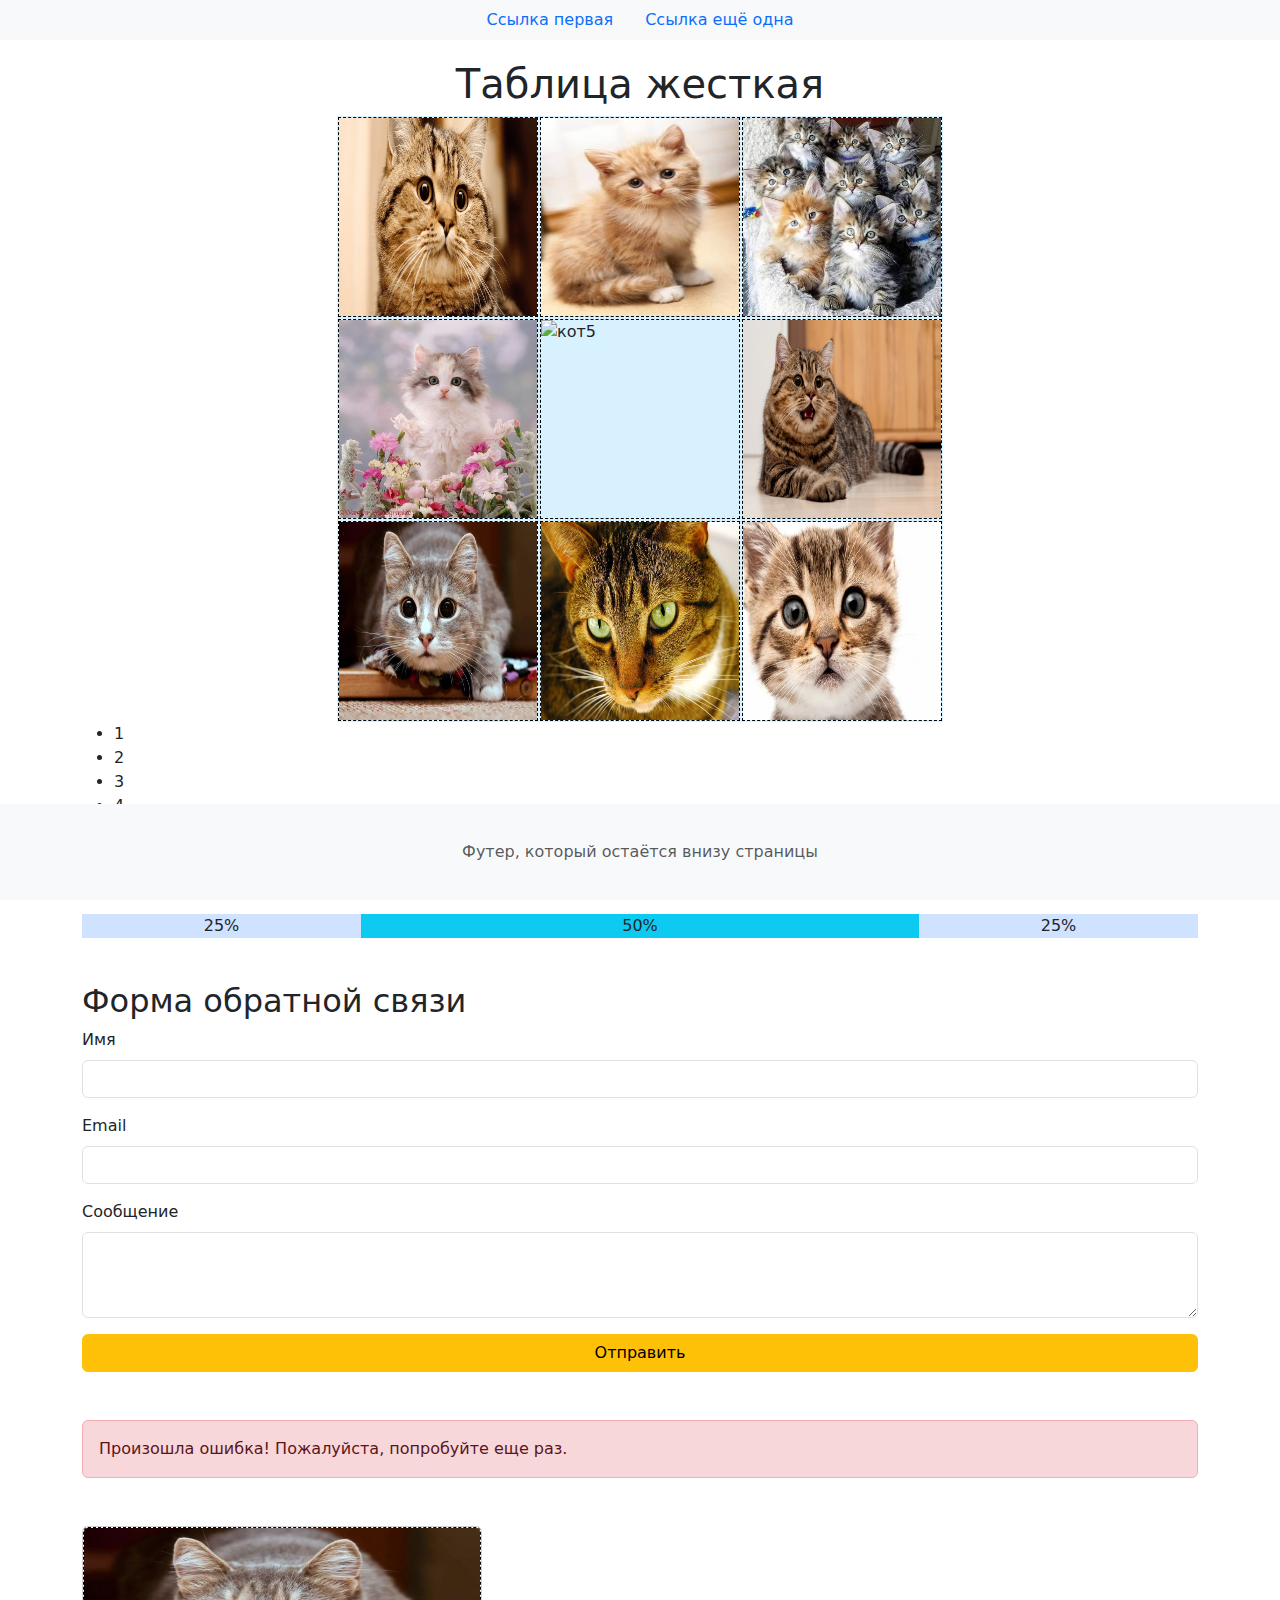
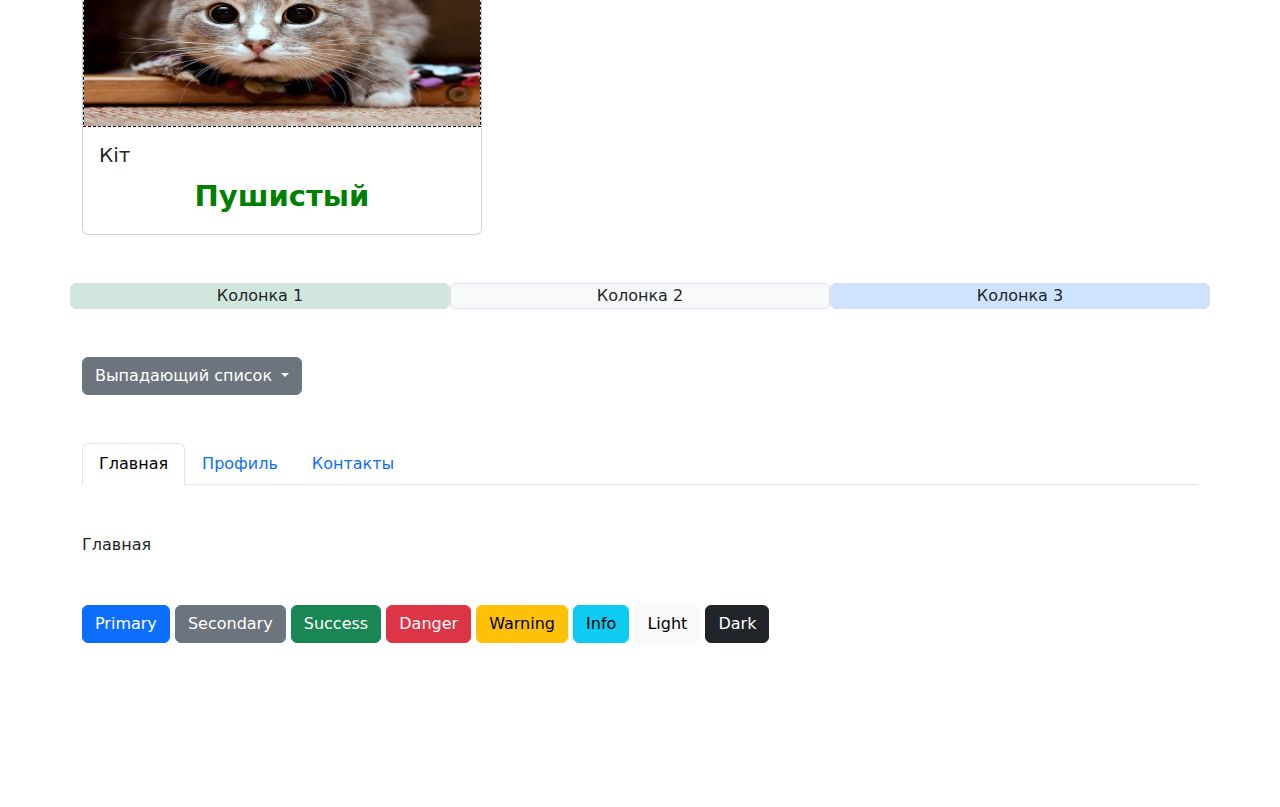
==== index.html @ 6d1c871c "lalala" ====
<!DOCTYPE html>
<html lang="ru">
<head>
    <meta charset="UTF-8">
    <meta name="viewport" content="width=device-width, initial-scale=1.0">
    <title>Sasha</title>
    <link rel="stylesheet" href="styles.css">
    <link href="https://cdn.jsdelivr.net/npm/bootstrap@5.3.0/dist/css/bootstrap.min.css" rel="stylesheet">
</head>
<body class="d-flex flex-column h-100">
    <ul class="nav justify-content-center bg-light">
        <li class="nav-item">
          <a class="nav-link" href="v6.html">Ссылка первая</a>
        </li>
        <li class="nav-item">
          <a class="nav-link" href="v6.html">Ссылка ещё одна</a>
        </li>
      </ul>
    <main class="flex-grow-1 mb-5 pb-5">
    <div class="container">
        <h1>Таблица жесткая</h1>
        <div class="d-flex justify-content-center">
            <table class="box">
                <tr>
                    <td><img src="image/cat1.png" alt="кот1"></td>
                    <td><img src="image/cat2.jpg" alt="кот2"></td>
                    <td><img src="image/cat3.jpg" alt="кот3"></td>
                </tr>
                <tr>
                    <td><img src="image/cat4.jpg" alt="кот4"></td>
                    <td><img src="image/cat5.jpg" alt="кот5"></td>
                    <td><img src="image/cat6.jpg" alt="кот6"></td>
                </tr>
                <tr>
                    <td><img src="image/cat7.jpg" alt="кот7"></td>
                    <td><img src="image/cat9.jpg" alt="кот8"></td>
                    <td><img src="image/i.webp" alt="кот9"></td>
                </tr>
            </table>  
        </div>
        <ul>
            <li>1</li>
            <li>2</li>
            <li>3</li>
            <li>4</li>
        </ul>
        <p>@alrast</p>

        <div class="container text-center">
            <div class="row align-items-center">
              <div class="col-3 bg-primary-subtle">
                25%
              </div>
              <div class="col-6 bg-info">
                50%
              </div>
              <div class="col-3 bg-primary-subtle">
                25%
              </div>
            </div>
          </div>

          <h2 class="mt-4">Форма обратной связи</h2>
          <form class="mb-5">
            <div class="mb-3">
                <label for="name" class="form-label">Имя</label>
                <input type="text" class="form-control" id="name">
            </div>
            <div class="mb-3">
                <label for="email" class="form-label">Email</label>
                <input type="email" class="form-control" id="email">
            </div>
            <div class="mb-3">
                <label for="message" class="form-label">Сообщение</label>
                <textarea class="form-control" id="message" rows="3"></textarea>
            </div>
            <button type="submit" class="btn btn-warning w-100">Отправить</button>
        </form>
        
        <div class="alert alert-danger" role="alert">
            Произошла ошибка! Пожалуйста, попробуйте еще раз.
        </div>

        <div class="my-5">
        <div class="card" style="width: 400px;">
            <img src="image/cat7.jpg" class="card-img-top">
            <div class="card-body">
                <h5 class="card-title">Кiт</h5>
                <p class="card-text">Пушистый</p>
            </div>
        </div>
    </div>

    <div class="row my-4 text-center">
        <div class="col-sm-4 bg-success-subtle border rounded">Колонка 1</div>
        <div class="col-sm-4 bg-light border rounded">Колонка 2</div>
        <div class="col-sm-4 bg-primary-subtle border rounded">Колонка 3</div>
    </div>

    <div class="dropdown my-5">
        <button class="btn btn-secondary dropdown-toggle" type="button" id="dropdownMenuButton" data-bs-toggle="dropdown">
            Выпадающий список
        </button>
        <ul class="dropdown-menu">
            <li><a class="dropdown-item" href="#">Пункт 1</a></li>
            <li><a class="dropdown-item" href="#">Пункт 2</a></li>
            <li><a class="dropdown-item" href="#">Пункт 3</a></li>
        </ul>
    </div>
        
    <ul class="nav nav-tabs my-5">
        <li class="nav-item">
            <button class="nav-link active" data-bs-toggle="tab" data-bs-target="#home" type="button">Главная</button>
        </li>
        <li class="nav-item">
            <button class="nav-link" data-bs-toggle="tab" data-bs-target="#profile" type="button">Профиль</button>
        </li>
        <li class="nav-item">
            <button class="nav-link" data-bs-toggle="tab" data-bs-target="#contact" type="button">Контакты</button>
        </li>
    </ul>


    <div class="tab-content" id="myTabContent">
        <div class="tab-pane fade show active" id="home" role="tabpanel">Главная</div>
        <div class="tab-pane fade" id="profile" role="tabpanel">Профиль</div>
        <div class="tab-pane fade" id="contact" role="tabpanel">Контакты</div>
    </div>

    <div class="my-5">
        <button type="button" class="btn btn-primary">Primary</button>
        <button type="button" class="btn btn-secondary">Secondary</button>
        <button type="button" class="btn btn-success">Success</button>
        <button type="button" class="btn btn-danger">Danger</button>
        <button type="button" class="btn btn-warning">Warning</button>
        <button type="button" class="btn btn-info">Info</button>
        <button type="button" class="btn btn-light">Light</button>
        <button type="button" class="btn btn-dark">Dark</button>
    </div>
</div>
</main>
<footer class="fixed-bottom bg-light py-3">
    <div class="container text-center">
        <span class="text-muted">Футер, который остаётся внизу страницы</span>
    </div>
</footer>

    <script src="https://cdn.jsdelivr.net/npm/bootstrap@5.3.0/dist/js/bootstrap.bundle.min.js"></script>
</body>
</html>
---- styles.css ----
body {
    font-family: Arial, sans-serif;
    display: flex;
    justify-content: center;
}

p {
    color: green;
    text-align: center;
    font-size: 29px;
    font-weight: bold;
}

h1 {
    color: blue;
    text-align: center;
}

.box {
    background-color: #d8f1ff;
}

.container {
    margin: 0 auto;
    padding: 20px;
}


img {
    display: block;
    width: 200px;
    height: 200px;
    border: 1px dashed #000000;
}
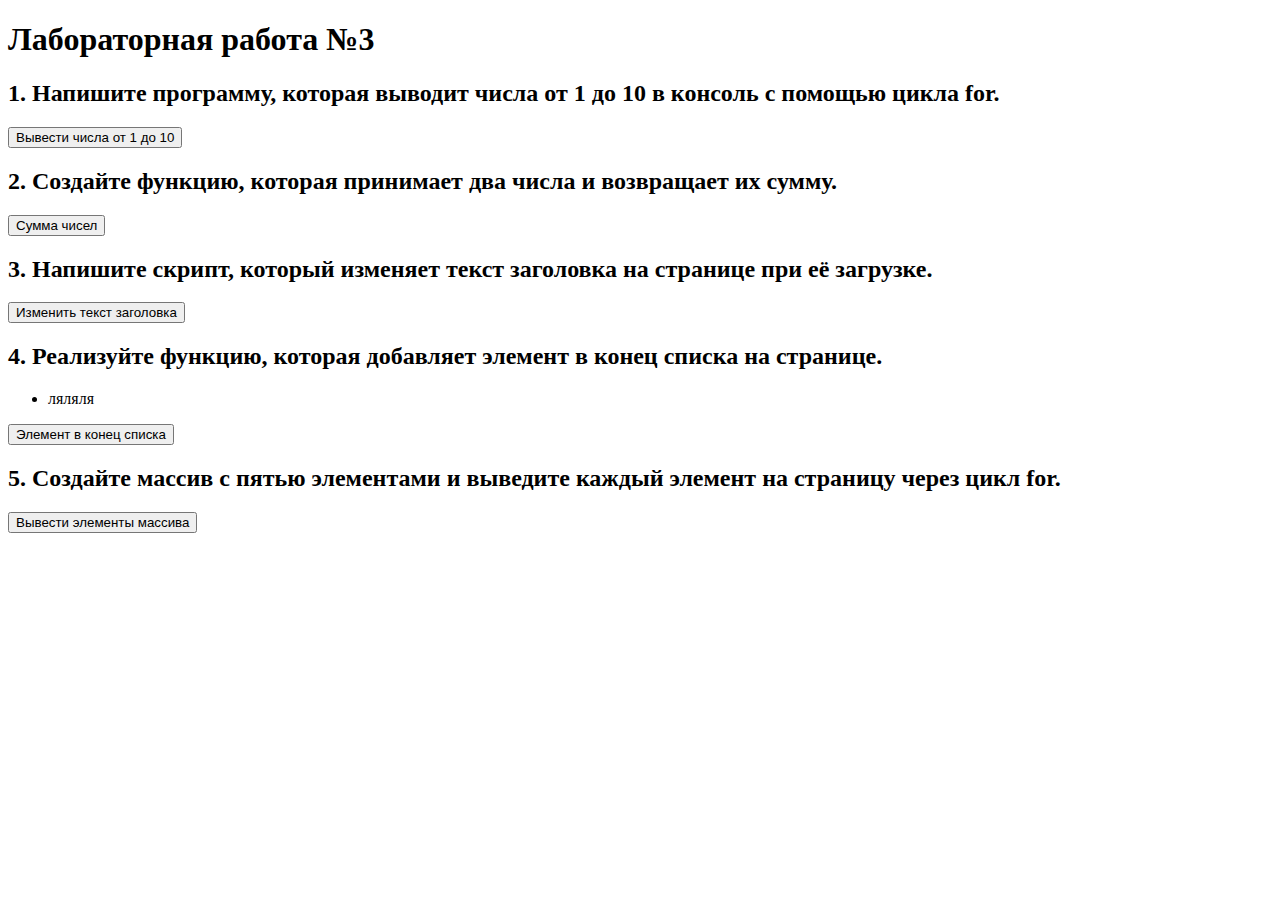
==== commit c27cecfd: "Lr3" ====
--- a/index.html
+++ b/index.html
@@ -1,150 +1,60 @@
 <!DOCTYPE html>
-<html lang="ru">
+<html lang="en">
 <head>
     <meta charset="UTF-8">
     <meta name="viewport" content="width=device-width, initial-scale=1.0">
-    <title>Sasha</title>
-    <link rel="stylesheet" href="styles.css">
-    <link href="https://cdn.jsdelivr.net/npm/bootstrap@5.3.0/dist/css/bootstrap.min.css" rel="stylesheet">
+    <title>Лр3</title>
 </head>
-<body class="d-flex flex-column h-100">
-    <ul class="nav justify-content-center bg-light">
-        <li class="nav-item">
-          <a class="nav-link" href="v6.html">Ссылка первая</a>
-        </li>
-        <li class="nav-item">
-          <a class="nav-link" href="v6.html">Ссылка ещё одна</a>
-        </li>
-      </ul>
-    <main class="flex-grow-1 mb-5 pb-5">
-    <div class="container">
-        <h1>Таблица жесткая</h1>
-        <div class="d-flex justify-content-center">
-            <table class="box">
-                <tr>
-                    <td><img src="image/cat1.png" alt="кот1"></td>
-                    <td><img src="image/cat2.jpg" alt="кот2"></td>
-                    <td><img src="image/cat3.jpg" alt="кот3"></td>
-                </tr>
-                <tr>
-                    <td><img src="image/cat4.jpg" alt="кот4"></td>
-                    <td><img src="image/cat5.jpg" alt="кот5"></td>
-                    <td><img src="image/cat6.jpg" alt="кот6"></td>
-                </tr>
-                <tr>
-                    <td><img src="image/cat7.jpg" alt="кот7"></td>
-                    <td><img src="image/cat9.jpg" alt="кот8"></td>
-                    <td><img src="image/i.webp" alt="кот9"></td>
-                </tr>
-            </table>  
-        </div>
-        <ul>
-            <li>1</li>
-            <li>2</li>
-            <li>3</li>
-            <li>4</li>
-        </ul>
-        <p>@alrast</p>
-
-        <div class="container text-center">
-            <div class="row align-items-center">
-              <div class="col-3 bg-primary-subtle">
-                25%
-              </div>
-              <div class="col-6 bg-info">
-                50%
-              </div>
-              <div class="col-3 bg-primary-subtle">
-                25%
-              </div>
-            </div>
-          </div>
-
-          <h2 class="mt-4">Форма обратной связи</h2>
-          <form class="mb-5">
-            <div class="mb-3">
-                <label for="name" class="form-label">Имя</label>
-                <input type="text" class="form-control" id="name">
-            </div>
-            <div class="mb-3">
-                <label for="email" class="form-label">Email</label>
-                <input type="email" class="form-control" id="email">
-            </div>
-            <div class="mb-3">
-                <label for="message" class="form-label">Сообщение</label>
-                <textarea class="form-control" id="message" rows="3"></textarea>
-            </div>
-            <button type="submit" class="btn btn-warning w-100">Отправить</button>
-        </form>
-        
-        <div class="alert alert-danger" role="alert">
-            Произошла ошибка! Пожалуйста, попробуйте еще раз.
-        </div>
-
-        <div class="my-5">
-        <div class="card" style="width: 400px;">
-            <img src="image/cat7.jpg" class="card-img-top">
-            <div class="card-body">
-                <h5 class="card-title">Кiт</h5>
-                <p class="card-text">Пушистый</p>
-            </div>
-        </div>
-    </div>
-
-    <div class="row my-4 text-center">
-        <div class="col-sm-4 bg-success-subtle border rounded">Колонка 1</div>
-        <div class="col-sm-4 bg-light border rounded">Колонка 2</div>
-        <div class="col-sm-4 bg-primary-subtle border rounded">Колонка 3</div>
-    </div>
-
-    <div class="dropdown my-5">
-        <button class="btn btn-secondary dropdown-toggle" type="button" id="dropdownMenuButton" data-bs-toggle="dropdown">
-            Выпадающий список
-        </button>
-        <ul class="dropdown-menu">
-            <li><a class="dropdown-item" href="#">Пункт 1</a></li>
-            <li><a class="dropdown-item" href="#">Пункт 2</a></li>
-            <li><a class="dropdown-item" href="#">Пункт 3</a></li>
-        </ul>
-    </div>
-        
-    <ul class="nav nav-tabs my-5">
-        <li class="nav-item">
-            <button class="nav-link active" data-bs-toggle="tab" data-bs-target="#home" type="button">Главная</button>
-        </li>
-        <li class="nav-item">
-            <button class="nav-link" data-bs-toggle="tab" data-bs-target="#profile" type="button">Профиль</button>
-        </li>
-        <li class="nav-item">
-            <button class="nav-link" data-bs-toggle="tab" data-bs-target="#contact" type="button">Контакты</button>
-        </li>
+<body>
+    <h1>Лабораторная работа №3</h1>
+    <h2>1. Напишите программу, которая выводит числа от 1 до 10 в консоль с помощью цикла for.</h2>
+    <button onclick="VivodChisel()">Вывести числа от 1 до 10</button>
+    <script>
+        function VivodChisel() {
+        let i = 0; // мы уже имеем объявленную i с присвоенным значением
+        for (; i < 10; i++) { // нет необходимости в "начале"
+        alert( i ); // 0, 1, 2
+        } }
+    </script>
+    <h2>2. Создайте функцию, которая принимает два числа и возвращает их сумму.</h2>
+    <button onclick="SummaChisel()">Сумма чисел</button>
+    <script>
+        function SummaChisel() {
+            let a = +prompt("Введите первое число", "");
+            let b = +prompt("Введите второе число", "");
+            alert( a + b );
+        }
+    </script>
+    <h2>3. Напишите скрипт, который изменяет текст заголовка на странице при её загрузке.</h2>
+    <button onclick="Zagolovok()">Изменить текст заголовка</button>
+    <script>
+        function Zagolovok() {
+            document.title = "AAAAA"
+        }
+    </script>
+    <h2>4. Реализуйте функцию, которая добавляет элемент в конец списка на странице.</h2>
+    <ul id="item">
+    <li>ляляля</p>
     </ul>
-
-
-    <div class="tab-content" id="myTabContent">
-        <div class="tab-pane fade show active" id="home" role="tabpanel">Главная</div>
-        <div class="tab-pane fade" id="profile" role="tabpanel">Профиль</div>
-        <div class="tab-pane fade" id="contact" role="tabpanel">Контакты</div>
-    </div>
-
-    <div class="my-5">
-        <button type="button" class="btn btn-primary">Primary</button>
-        <button type="button" class="btn btn-secondary">Secondary</button>
-        <button type="button" class="btn btn-success">Success</button>
-        <button type="button" class="btn btn-danger">Danger</button>
-        <button type="button" class="btn btn-warning">Warning</button>
-        <button type="button" class="btn btn-info">Info</button>
-        <button type="button" class="btn btn-light">Light</button>
-        <button type="button" class="btn btn-dark">Dark</button>
-    </div>
-</div>
-</main>
-<footer class="fixed-bottom bg-light py-3">
-    <div class="container text-center">
-        <span class="text-muted">Футер, который остаётся внизу страницы</span>
-    </div>
-</footer>
-
-    <script src="https://cdn.jsdelivr.net/npm/bootstrap@5.3.0/dist/js/bootstrap.bundle.min.js"></script>
+    <button onclick="ElementVKonec()">Элемент в конец списка</button>
+    <script>
+        function ElementVKonec() {
+            const ul = document.getElementById('item');
+            const li = document.createElement('li');
+            li.textContent = 'лалала';
+            ul.appendChild(li);
+        }
+    </script>
+    <h2>5. Создайте массив с пятью элементами и выведите каждый элемент на страницу через цикл for.</h2>
+    <button onclick="Massiv()">Вывести элементы массива</button>
+    <script>
+        function Massiv() {
+            let arr = [1, 2, 3, 4, 5];
+            for (let i = 0; i <= arr.length - 1; i++) {
+                alert(arr[i]);
+            }
+        }
+    </script>
+</body>
 </body>
 </html>